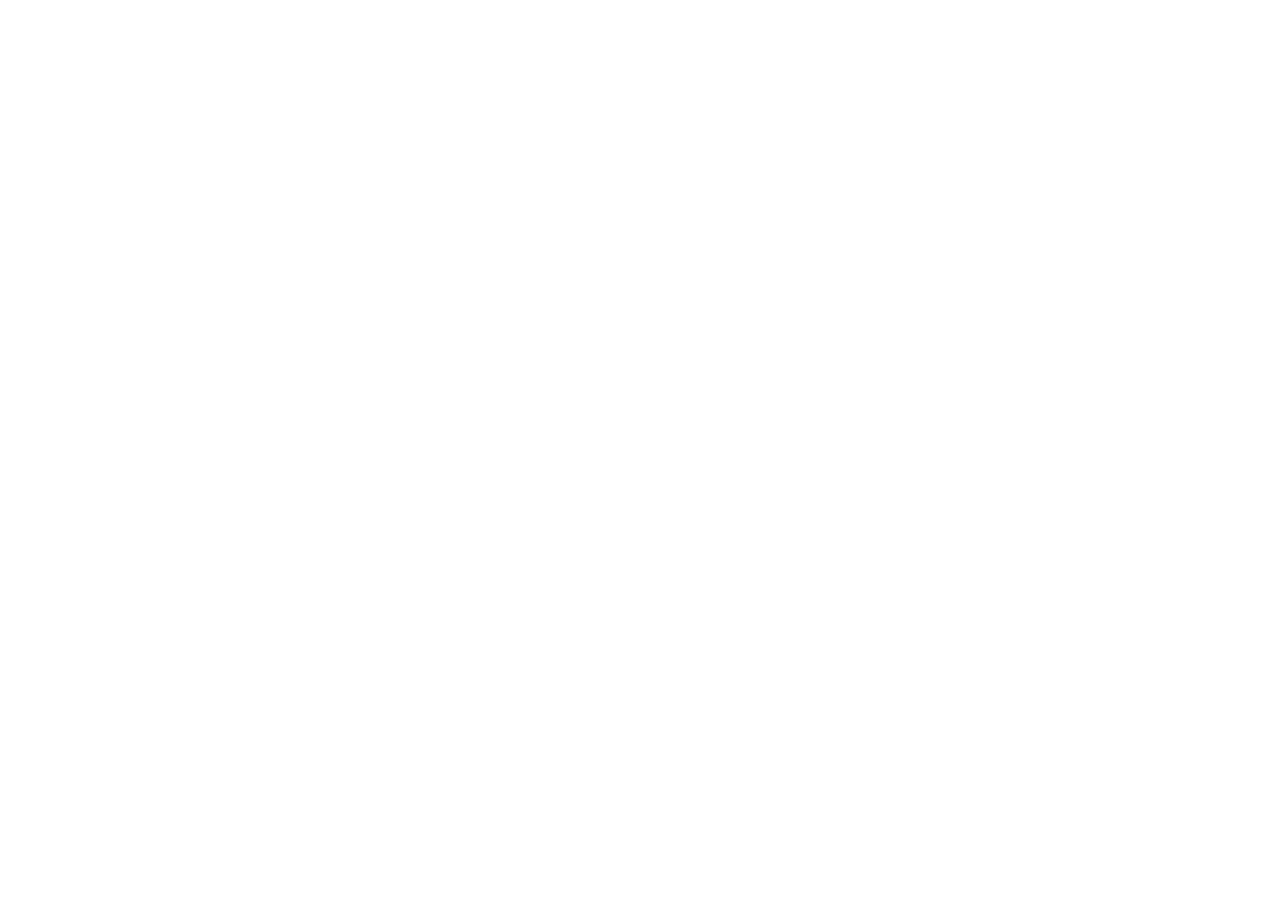
==== alexei-pong/index.html @ 8c102f6c "first commit" ====
<!DOCTYPE html>
<html lang="en">
<head>
    <meta charset="UTF-8">
    <meta name="viewport" content="width=device-width, initial-scale=1.0">
    <meta http-equiv="X-UA-Compatible" content="ie=edge">
    <title>Pong!</title>
    <link rel="icon" href="pongicon.jpg">
    <script src= "https://cdnjs.cloudflare.com/ajax/libs/p5.js/0.5.11/p5.js"></script>
    <script src= "bounce.js"></script>
</head>
<body>
    
</body>
</html>
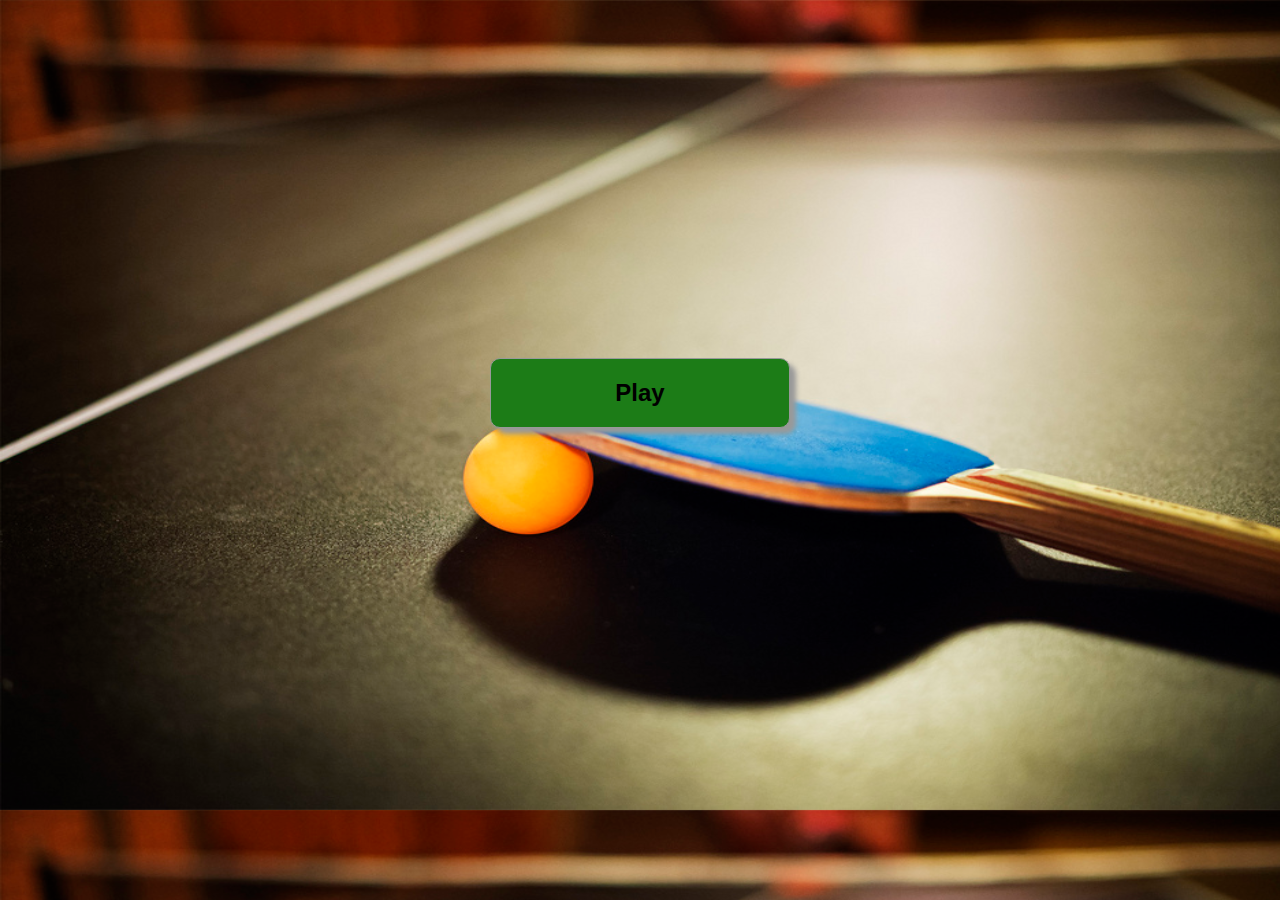
==== commit c67d8e4f: "modified pong" ====
--- a/alexei-pong/index.html
+++ b/alexei-pong/index.html
@@ -6,10 +6,16 @@
     <meta http-equiv="X-UA-Compatible" content="ie=edge">
     <title>Pong!</title>
     <link rel="icon" href="pongicon.jpg">
-    <script src= "https://cdnjs.cloudflare.com/ajax/libs/p5.js/0.5.11/p5.js"></script>
-    <script src= "bounce.js"></script>
+    
+    
 </head>
 <body>
-    
+    <form>
+        <input style="width: 300px; padding: 20px; cursor: pointer; box-shadow: 6px 6px 5px; #999; -webkit-box-shadow: 6px 6px 5px #999;
+        -moz-box-shadow: 6px 6px 5px #999; font-weight: bold; background: #1c7c17; color: #000; border-radius: 10px; border: 1px
+        solid #999; font-size: 150%; margin-top:350px;" type="button" value="Play" onclick="window.location.href='game.html'"
+        />
+    </form>
+    <style>body{text-align:center; background-image:url("pongbackground.jpg");background-size: 1400px 810px;}</style>
 </body>
 </html>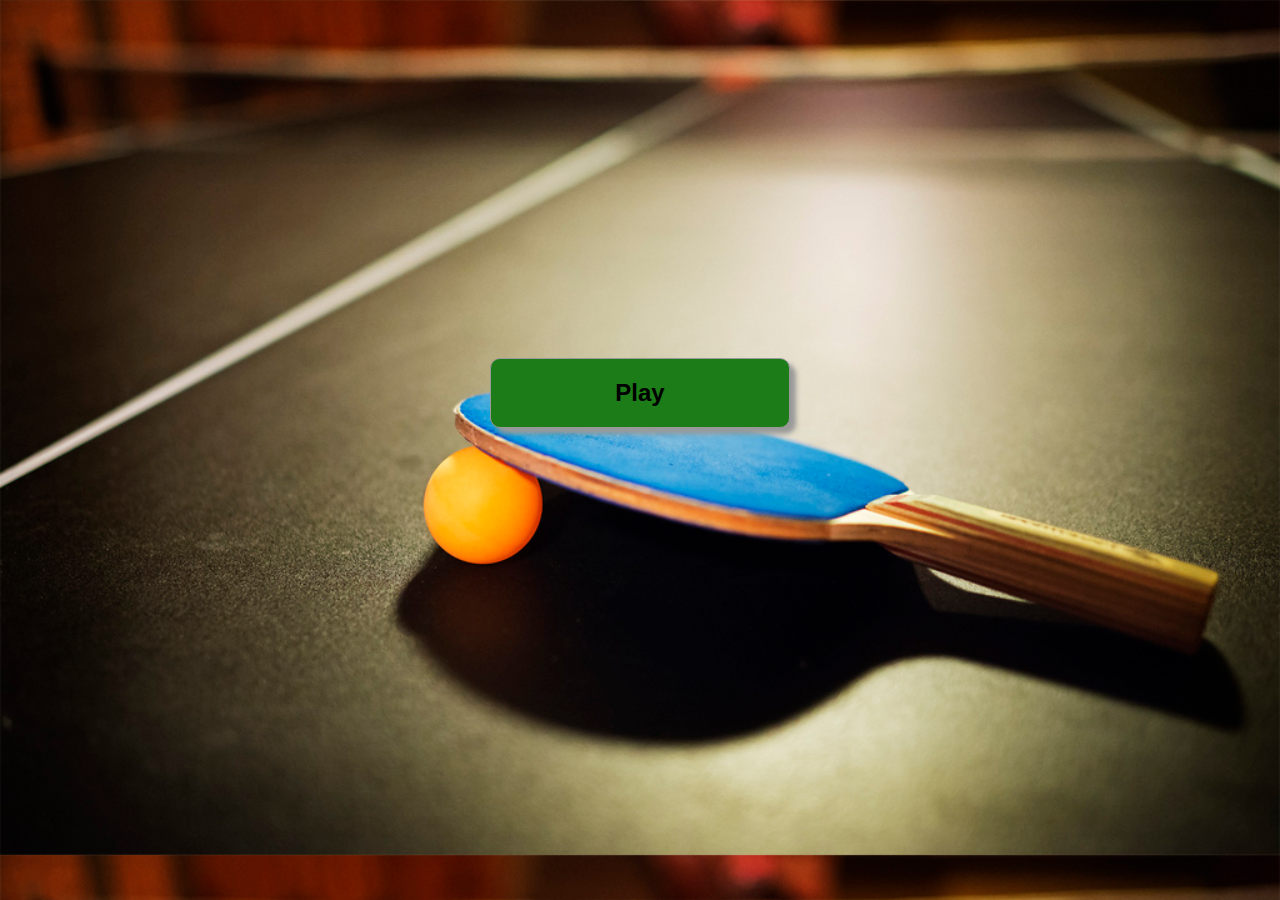
==== commit 440162e0: "fixed image" ====
--- a/alexei-pong/index.html
+++ b/alexei-pong/index.html
@@ -16,6 +16,6 @@
         solid #999; font-size: 150%; margin-top:350px;" type="button" value="Play" onclick="window.location.href='game.html'"
         />
     </form>
-    <style>body{text-align:center; background-image:url("pongbackground.jpg");background-size: 1400px 810px;}</style>
+    <style>body{text-align:center; background-image:url("pongbackground.jpg"); background-size: cover;}</style>
 </body>
 </html>